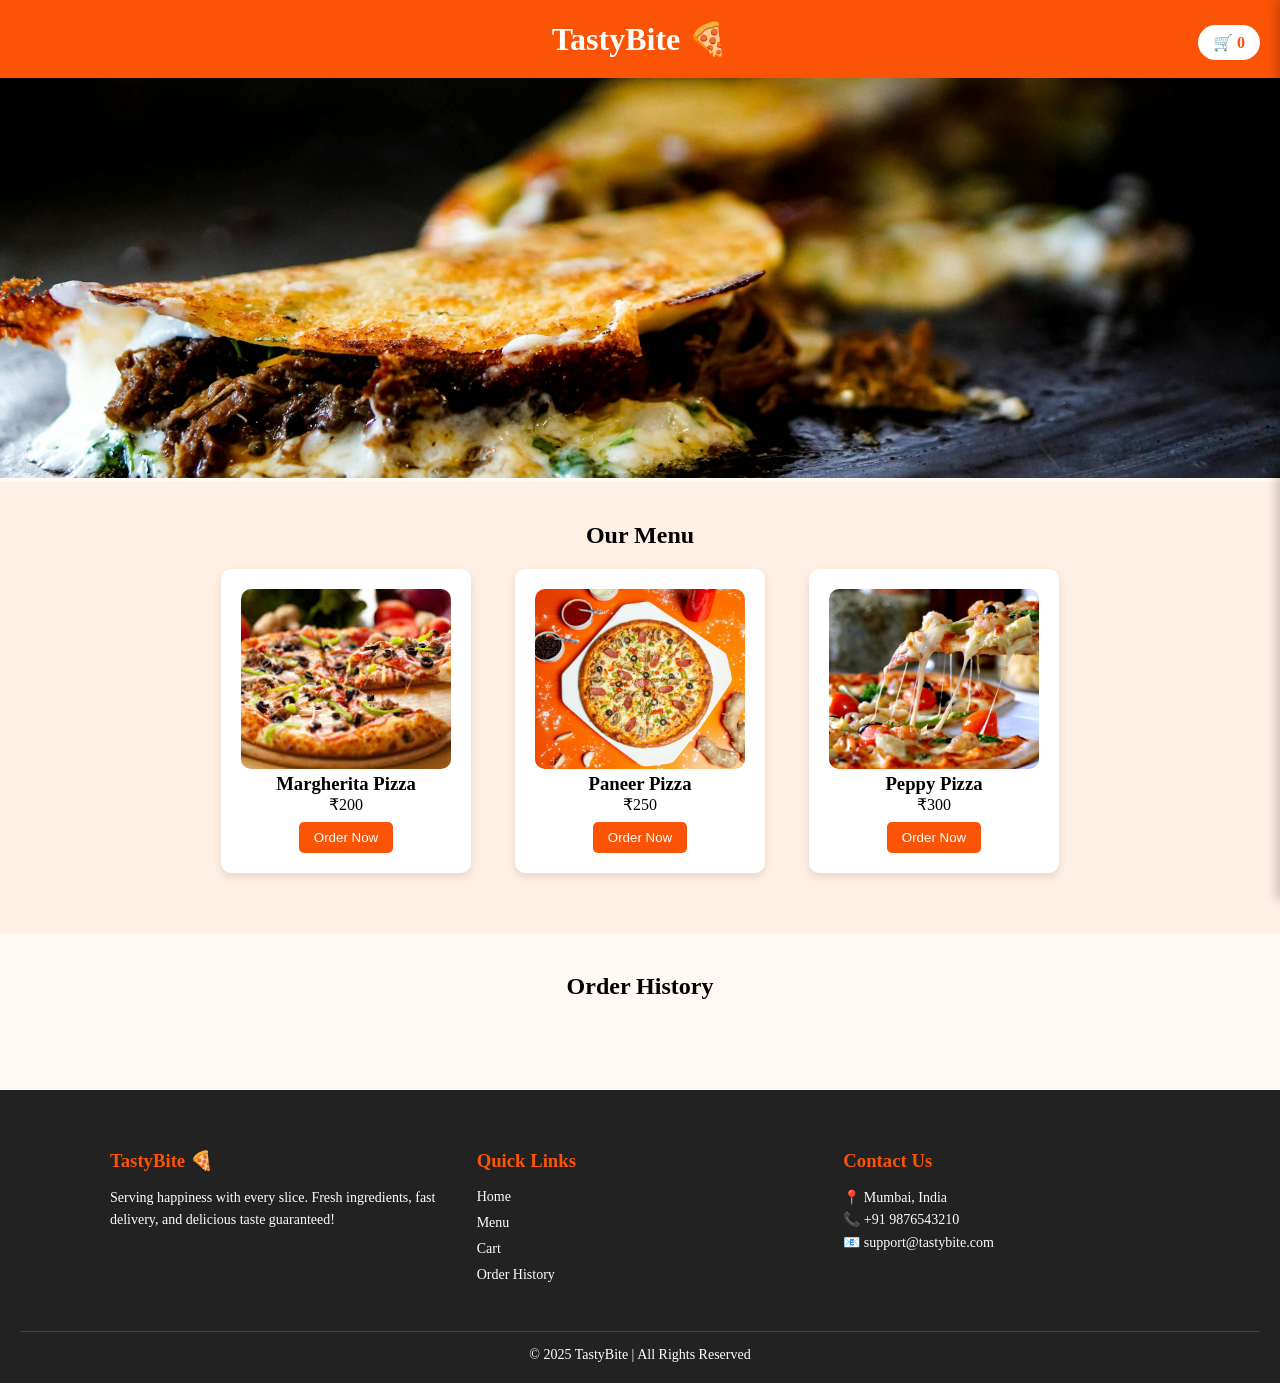
==== index.html @ 50d95142 "Add files via upload Signed-off-by: Sayali <109415353+sayu06@users.noreply.github.com>" ====
<!DOCTYPE html>
<html lang="en">
<head>
<meta charset="UTF-8">
<meta name="viewport" content="width=device-width, initial-scale=1.0">
<title>TastyBite</title>
<link rel="stylesheet" href="tastestyle.css">
</head>
<body>

<header>
    <h1>TastyBite 🍕</h1>
    <div class="cart-icon" onclick="toggleCart()">
        🛒 <span id="cart-count">0</span>
    </div>
</header>

<!-- Banner -->
<section class="banner">
    <img src="banner.jpg" alt="Banner">
</section>

<!-- Menu -->
<section class="menu">
    <h2>Our Menu</h2>

    <div class="menu-item">
        <img src="margrita.jpg" class="menu-image">
        <h3>Margherita Pizza</h3>
        <p>₹200</p>
        <button onclick="addToCart('Margherita Pizza',200)">Order Now</button>
    </div>

    <div class="menu-item">
        <img src="peppy.jpg" class="menu-image">
        <h3>Paneer Pizza</h3>
        <p>₹250</p>
        <button onclick="addToCart('Paneer Pizza',250)">Order Now</button>
    </div>

    <div class="menu-item">
        <img src="peri.jpg" class="menu-image">
        <h3>Peppy Pizza</h3>
        <p>₹300</p>
        <button onclick="addToCart('Peppy Pizza',300)">Order Now</button>
    </div>
</section>

<!-- CART SIDEBAR -->
<div id="cart-sidebar" class="cart-sidebar">

    <h2>Your Cart</h2>

    <div id="cart-items"></div>

    <h3>Total: ₹<span id="total-price">0</span></h3>

    <button onclick="showAddressForm()">Proceed</button>
    <button class="close-btn" onclick="toggleCart()">Close</button>

    <!-- ADDRESS FORM INSIDE CART -->
    <div id="address-form" class="address-form">
        <h3>Delivery Details</h3>

        <input type="text" id="cust-name" placeholder="Full Name">
        <input type="text" id="cust-phone" placeholder="Phone Number">
        <textarea id="cust-address" placeholder="Full Address"></textarea>

        <button onclick="placeOrder()">Place Order</button>
    </div>

</div>

<!-- Order History -->
<section class="order-history">
    <h2>Order History</h2>
    <div id="order-history-list"></div>
</section>

<script src="script.js"></script>

<!-- FOOTER SECTION -->
<footer class="footer">

    <div class="footer-container">

        <div class="footer-box">
            <h3>TastyBite 🍕</h3>
            <p>Serving happiness with every slice. Fresh ingredients, fast delivery, and delicious taste guaranteed!</p>
        </div>

        <div class="footer-box">
            <h3>Quick Links</h3>
            <ul>
                <li><a href="#">Home</a></li>
                <li><a href="#">Menu</a></li>
                <li><a href="#">Cart</a></li>
                <li><a href="#">Order History</a></li>
            </ul>
        </div>

        <div class="footer-box">
            <h3>Contact Us</h3>
            <p>📍 Mumbai, India</p>
            <p>📞 +91 9876543210</p>
            <p>📧 support@tastybite.com</p>
        </div>

    </div>

    <div class="footer-bottom">
        <p>© 2025 TastyBite | All Rights Reserved</p>
    </div>

</footer>
</body>
</html>
---- tastestyle.css ----
*{
    margin:0;
    padding:0;
    box-sizing:border-box;
}

body{
    font-family:cursive;
    background:#fff9f4;
}

/* Header */
header{
    background:#fb5407;
    color:white;
    padding:20px;
    text-align:center;
    position:relative;
}

.cart-icon{
    position:absolute;
    right:20px;
    top:25px;
    background:white;
    color:#fb5407;
    padding:8px 15px;
    border-radius:20px;
    cursor:pointer;
    font-weight:bold;
}

/* Banner */
.banner img{
    width:100%;
    height:400px;
    object-fit:cover;
}

/* Menu */
.menu{
    padding:40px 20px;
    text-align:center;
    background:#fff0e6;
}

.menu-item{
    display:inline-block;
    width:250px;
    margin:20px;
    padding:20px;
    background:white;
    border-radius:10px;
    box-shadow:0 4px 10px rgba(0,0,0,0.1);
}

.menu-image{
    width:100%;
    height:180px;
    object-fit:cover;
    border-radius:10px;
}

button{
    background:#fb5407;
    color:white;
    border:none;
    padding:8px 15px;
    border-radius:5px;
    cursor:pointer;
    margin-top:8px;
}

button:hover{
    background:#e04843;
}

/* Cart Sidebar */
.cart-sidebar{
    position:fixed;
    top:0;
    right:-400px;
    width:400px;
    height:100%;
    background:white;
    box-shadow:-4px 0 10px rgba(0,0,0,0.2);
    padding:20px;
    transition:0.4s;
    overflow-y:auto;
}

.cart-sidebar.active{
    right:0;
}

.cart-item{
    border-bottom:1px solid #ddd;
    padding:10px 0;
}

.cart-item button{
    background:red;
}

/* Address Form Inside Cart */
.address-form{
    display:none;
    margin-top:20px;
    padding-top:15px;
    border-top:1px solid #ccc;
}

.address-form input,
.address-form textarea{
    width:100%;
    padding:8px;
    margin:8px 0;
    border:1px solid #ccc;
    border-radius:5px;
}

.close-btn{
    background:gray;
}

/* Order History */
.order-history{
    padding:40px;
    text-align:center;
}

.order-card{
    background:#fb5407;
    padding:20px;
    margin:15px auto;
    width:350px;
    border-radius:10px;
    box-shadow:0 4px 10px rgba(0,0,0,0.1);
    text-align:left;
}
/* FOOTER */
.footer{
    background:#222;
    color:white;
    padding:40px 20px 20px;
    margin-top:50px;
}

.footer-container{
    display:flex;
    justify-content:space-between;
    flex-wrap:wrap;
    max-width:1100px;
    margin:auto;
}

.footer-box{
    flex:1;
    min-width:250px;
    margin:20px;
}

.footer-box h3{
    margin-bottom:15px;
    color:#fb5407;
}

.footer-box p{
    font-size:14px;
    line-height:1.6;
}

.footer-box ul{
    list-style:none;
}

.footer-box ul li{
    margin-bottom:8px;
}

.footer-box ul li a{
    color:white;
    text-decoration:none;
    font-size:14px;
}

.footer-box ul li a:hover{
    color:#fb5407;
}

.footer-bottom{
    text-align:center;
    margin-top:20px;
    border-top:1px solid #444;
    padding-top:15px;
    font-size:14px;
}
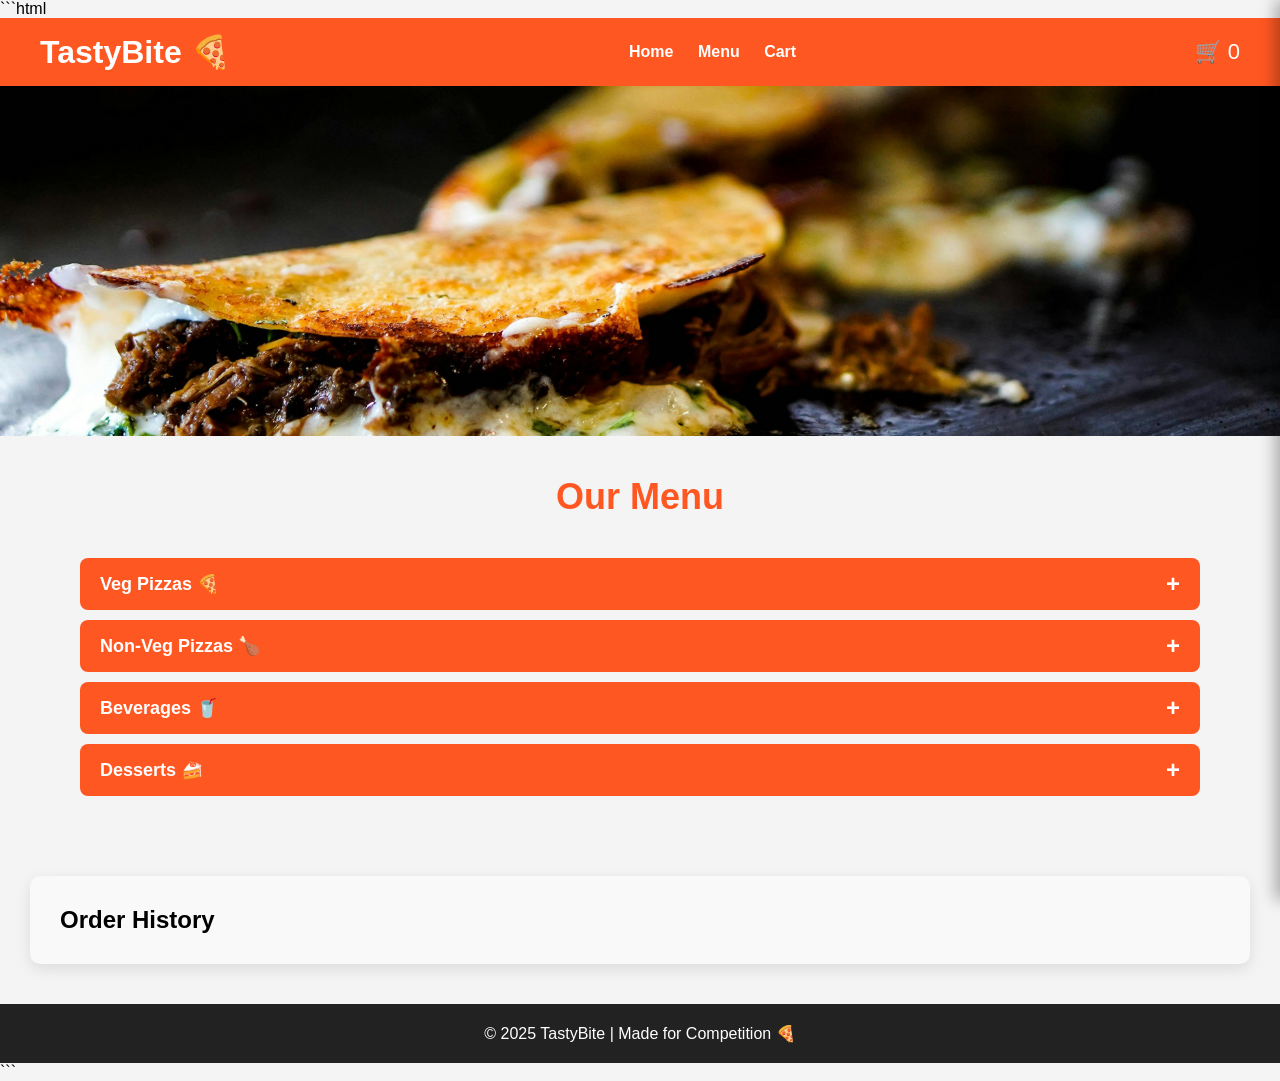
==== commit 7336fe22: "Add files via upload Signed-off-by: Sayali <109415353+sayu06@users.noreply.github.com>" ====
--- a/index.html
+++ b/index.html
@@ -1,117 +1,158 @@
+```html
 <!DOCTYPE html>
-<html lang="en">
+<html>
+
 <head>
-<meta charset="UTF-8">
-<meta name="viewport" content="width=device-width, initial-scale=1.0">
 <title>TastyBite</title>
-<link rel="stylesheet" href="tastestyle.css">
+<link rel="stylesheet" href="./style.css">
 </head>
+
 <body>
 
 <header>
-    <h1>TastyBite 🍕</h1>
-    <div class="cart-icon" onclick="toggleCart()">
-        🛒 <span id="cart-count">0</span>
-    </div>
+
+<h1>TastyBite 🍕</h1>
+
+<nav>
+<a href="#">Home</a>
+<a href="#menu">Menu</a>
+<a href="#cart">Cart</a>
+</nav>
+
+<div class="cart-icon" onclick="toggleCart()">
+🛒 <span id="cart-count">0</span>
+</div>
+
 </header>
 
-<!-- Banner -->
+
 <section class="banner">
-    <img src="banner.jpg" alt="Banner">
+<img src="banner.jpg">
 </section>
 
-<!-- Menu -->
-<section class="menu">
-    <h2>Our Menu</h2>
 
+<section id="menu" class="menu">
+  <h2>Our Menu</h2>
+
+  <!-- Veg Pizzas -->
+  <button class="category-btn">Veg Pizzas 🍕</button>
+  <div class="menu-container">
     <div class="menu-item">
-        <img src="margrita.jpg" class="menu-image">
-        <h3>Margherita Pizza</h3>
-        <p>₹200</p>
-        <button onclick="addToCart('Margherita Pizza',200)">Order Now</button>
+      <img src="margrita.jpg" alt="Margherita Pizza">
+      <h4>Margherita Pizza</h4>
+      <p>₹200</p>
+      <button onclick="addToCart('Margherita Pizza',200)">Add to Cart</button>
     </div>
 
     <div class="menu-item">
-        <img src="peppy.jpg" class="menu-image">
-        <h3>Paneer Pizza</h3>
-        <p>₹250</p>
-        <button onclick="addToCart('Paneer Pizza',250)">Order Now</button>
+      <img src="peppy.jpg" alt="Paneer Pizza">
+      <h4>Paneer Pizza</h4>
+      <p>₹250</p>
+      <button onclick="addToCart('Paneer Pizza',250)">Add to Cart</button>
+    </div>
+  </div>
+
+  <!-- Non-Veg Pizzas -->
+  <button class="category-btn">Non-Veg Pizzas 🍗</button>
+  <div class="menu-container">
+    <div class="menu-item">
+      <img src="chicken.jpg" alt="Chicken Pizza">
+      <h4>Chicken Pizza</h4>
+      <p>₹300</p>
+      <button onclick="addToCart('Chicken Pizza',300)">Add to Cart</button>
     </div>
 
     <div class="menu-item">
-        <img src="peri.jpg" class="menu-image">
-        <h3>Peppy Pizza</h3>
-        <p>₹300</p>
-        <button onclick="addToCart('Peppy Pizza',300)">Order Now</button>
+      <img src="pepperoni.jpg" alt="Pepperoni Pizza">
+      <h4>Pepperoni Pizza</h4>
+      <p>₹350</p>
+      <button onclick="addToCart('Pepperoni Pizza',350)">Add to Cart</button>
     </div>
+  </div>
+
+  <!-- Beverages -->
+  <button class="category-btn">Beverages 🥤</button>
+  <div class="menu-container">
+    <div class="menu-item">
+      <img src="cola.jpg" alt="Coca Cola">
+      <h4>Coca Cola</h4>
+      <p>₹50</p>
+      <button onclick="addToCart('Coca Cola',50)">Add to Cart</button>
+    </div>
+    <div class="menu-item">
+      <img src="sprite.jpg" alt="Sprite">
+      <h4>Sprite</h4>
+      <p>₹50</p>
+      <button onclick="addToCart('Sprite',50)">Add to Cart</button>
+    </div>
+  </div>
+
+  <!-- Desserts -->
+  <button class="category-btn">Desserts 🍰</button>
+  <div class="menu-container">
+    <div class="menu-item">
+      <img src="brownie.jpg" alt="Chocolate Brownie">
+      <h4>Chocolate Brownie</h4>
+      <p>₹100</p>
+      <button onclick="addToCart('Chocolate Brownie',100)">Add to Cart</button>
+    </div>
+    <div class="menu-item">
+      <img src="icecream.jpg" alt="Ice Cream">
+      <h4>Ice Cream</h4>
+      <p>₹80</p>
+      <button onclick="addToCart('Ice Cream',80)">Add to Cart</button>
+    </div>
+  </div>
+
 </section>
+<!-- CART SIDEBAR -->
+<div id="cart" class="cart">
 
-<!-- CART SIDEBAR -->
-<div id="cart-sidebar" class="cart-sidebar">
+<h2>Your Cart</h2>
 
-    <h2>Your Cart</h2>
+<div id="cart-items"></div>
 
-    <div id="cart-items"></div>
+<h3>Total ₹<span id="total">0</span></h3>
 
-    <h3>Total: ₹<span id="total-price">0</span></h3>
+<button onclick="showCheckout()">Checkout</button>
+<button onclick="toggleCart()">Close</button>
 
-    <button onclick="showAddressForm()">Proceed</button>
-    <button class="close-btn" onclick="toggleCart()">Close</button>
+<!-- DELIVERY DETAILS (hidden by default) -->
+<div id="checkout-form" style="display:none; margin-top:20px;">
 
-    <!-- ADDRESS FORM INSIDE CART -->
-    <div id="address-form" class="address-form">
-        <h3>Delivery Details</h3>
+<h3>Delivery Details</h3>
+<input type="text" id="cust-name" placeholder="Full Name">
+<input type="text" id="cust-phone" placeholder="Phone Number">
+<textarea id="cust-address" placeholder="Delivery Address"></textarea>
 
-        <input type="text" id="cust-name" placeholder="Full Name">
-        <input type="text" id="cust-phone" placeholder="Phone Number">
-        <textarea id="cust-address" placeholder="Full Address"></textarea>
+<h3>Select Payment</h3>
+<label><input type="radio" name="payment" value="UPI"> UPI</label>
+<label><input type="radio" name="payment" value="Card"> Card</label>
+<label><input type="radio" name="payment" value="COD"> Cash On Delivery</label>
 
-        <button onclick="placeOrder()">Place Order</button>
-    </div>
+<br><br>
+<button onclick="placeOrder()">Place Order</button>
 
 </div>
 
-<!-- Order History -->
-<section class="order-history">
-    <h2>Order History</h2>
-    <div id="order-history-list"></div>
+</div>
+
+
+<section id="order-history" class="history">
+<h2>Order History</h2>
+<div id="orders"></div>
 </section>
+
+
+<footer>
+
+<p>© 2025 TastyBite | Made for Competition 🍕</p>
+
+</footer>
+
 
 <script src="script.js"></script>
 
-<!-- FOOTER SECTION -->
-<footer class="footer">
-
-    <div class="footer-container">
-
-        <div class="footer-box">
-            <h3>TastyBite 🍕</h3>
-            <p>Serving happiness with every slice. Fresh ingredients, fast delivery, and delicious taste guaranteed!</p>
-        </div>
-
-        <div class="footer-box">
-            <h3>Quick Links</h3>
-            <ul>
-                <li><a href="#">Home</a></li>
-                <li><a href="#">Menu</a></li>
-                <li><a href="#">Cart</a></li>
-                <li><a href="#">Order History</a></li>
-            </ul>
-        </div>
-
-        <div class="footer-box">
-            <h3>Contact Us</h3>
-            <p>📍 Mumbai, India</p>
-            <p>📞 +91 9876543210</p>
-            <p>📧 support@tastybite.com</p>
-        </div>
-
-    </div>
-
-    <div class="footer-bottom">
-        <p>© 2025 TastyBite | All Rights Reserved</p>
-    </div>
-
-</footer>
 </body>
-</html>+</html>
+```
--- a/style.css
+++ b/style.css
@@ -0,0 +1,299 @@
+*{
+margin:0;
+padding:0;
+box-sizing:border-box;
+font-family:Arial, sans-serif;
+}
+
+body{
+background:#f4f4f4;
+}
+
+/* HEADER */
+
+header{
+display:flex;
+justify-content:space-between;
+align-items:center;
+padding:15px 40px;
+background:#ff5722;
+color:white;
+}
+
+nav a{
+color:white;
+margin:0 10px;
+text-decoration:none;
+font-weight:bold;
+}
+
+.cart-icon{
+cursor:pointer;
+font-size:22px;
+}
+
+/* BANNER */
+
+.banner img{
+width:100%;
+height:350px;
+object-fit:cover;
+}
+
+/* MENU */
+
+.menu {
+    padding:40px;
+    max-width:1200px;
+    margin:0 auto;
+}
+
+.menu h2{
+    text-align:center;
+    font-size:36px;
+    color:#ff5722;
+    margin-bottom:40px;
+}
+
+/* Accordion Buttons (Categories) */
+.category-btn{
+    width:100%;
+    padding:15px 20px;
+    margin:15px 0;
+    background:#ff5722;
+    color:white;
+    border:none;
+    text-align:left;
+    font-size:20px;
+    font-weight:bold;
+    border-radius:10px;
+    cursor:pointer;
+    transition:0.3s;
+    display:flex;
+    justify-content:space-between;
+    align-items:center;
+}
+
+.category-btn:hover{
+    background:#e64a19;
+}
+
+.category-btn::after{
+    content:"+";
+    font-size:24px;
+    transition:0.3s;
+}
+
+/* When active, change + to - */
+.category-btn.active::after{
+    content:"-";
+}
+
+/* Menu Items Container */
+.menu-container{
+    display:none;
+    flex-wrap:wrap;
+    gap:25px;
+    margin-top:20px;
+    justify-content:flex-start;
+}
+
+/* Menu Item Card */
+.menu-item{
+    background:white;
+    width:220px;
+    padding:15px;
+    border-radius:15px;
+    box-shadow:0 10px 20px rgba(0,0,0,0.1);
+    transition:0.3s;
+    text-align:center;
+    cursor:pointer;
+}
+
+.menu-item:hover{
+    transform:translateY(-5px);
+    box-shadow:0 15px 25px rgba(0,0,0,0.2);
+}
+
+/* Image Styling */
+.menu-item img{
+    width:100%;
+    height:150px;
+    object-fit:cover;
+    border-radius:12px;
+    margin-bottom:10px;
+}
+
+/* Menu Item Text */
+.menu-item h4{
+    font-size:18px;
+    color:#333;
+    margin-bottom:5px;
+}
+
+.menu-item p{
+    font-size:16px;
+    color:#ff5722;
+    font-weight:bold;
+    margin-bottom:10px;
+}
+
+/* Add to Cart Button */
+.menu-item button{
+    padding:10px 15px;
+    border:none;
+    background:#ff5722;
+    color:white;
+    border-radius:8px;
+    cursor:pointer;
+    transition:0.3s;
+}
+
+.menu-item button:hover{
+    background:#e64a19;
+}
+
+/* CART */
+
+.cart{
+position:fixed;
+top:0;
+right:-350px;
+width:350px;
+height:100%;
+background:white;
+padding:20px;
+box-shadow:-5px 0 10px rgba(0,0,0,0.2);
+transition:0.3s;
+}
+
+.cart.active{
+right:0;
+}
+
+#cart-items p{
+border-bottom:1px solid #ddd;
+padding:8px;
+}
+
+/* LOGIN REGISTER */
+
+.auth-body{
+height:100vh;
+display:flex;
+justify-content:center;
+align-items:center;
+background:linear-gradient(135deg,#ff7e5f,#feb47b);
+}
+
+.auth-box{
+background:white;
+padding:40px;
+width:320px;
+border-radius:12px;
+text-align:center;
+box-shadow:0 10px 25px rgba(0,0,0,0.2);
+}
+
+.auth-box input{
+width:100%;
+padding:10px;
+margin:10px 0;
+}
+
+.auth-box button{
+width:100%;
+padding:10px;
+background:#ff5722;
+border:none;
+color:white;
+cursor:pointer;
+border-radius:6px;
+}
+
+/* FOOTER */
+
+footer{
+background:#222;
+color:white;
+text-align:center;
+padding:20px;
+margin-top:40px;
+}
+.cart{
+position:fixed;
+right:-400px;
+top:0;
+width:400px;
+height:100%;
+background:white;
+padding:20px;
+box-shadow:-5px 0 15px rgba(0,0,0,0.3);
+transition:0.3s;
+overflow-y:auto;
+}
+
+.cart button{
+padding:10px;
+margin-top:10px;
+background:#ff5722;
+color:white;
+border:none;
+cursor:pointer;
+border-radius:5px;
+}
+
+#checkout-form input,
+#checkout-form textarea{
+width:100%;
+padding:10px;
+margin:8px 0;
+border:1px solid #ccc;
+border-radius:5px;
+}
+.history{
+padding:30px;
+background:#f9f9f9;
+margin:30px;
+border-radius:10px;
+box-shadow:0 5px 15px rgba(0,0,0,0.1);
+}
+
+.history p{
+background:white;
+padding:15px;
+border-radius:8px;
+margin-bottom:15px;
+box-shadow:0 2px 5px rgba(0,0,0,0.1);
+}
+
+.history hr{
+border:none;
+border-top:1px solid #ccc;
+margin:10px 0;
+}
+/* Hide all menu items initially */
+.menu-container{
+  display:none;
+  flex-wrap:wrap;
+  gap:20px;
+  margin-bottom:20px;
+}
+
+.category-btn{
+  width:100%;
+  padding:12px 20px;
+  margin:10px 0;
+  background:#ff5722;
+  color:white;
+  border:none;
+  text-align:left;
+  font-size:18px;
+  cursor:pointer;
+  border-radius:8px;
+  transition:0.3s;
+}
+
+.category-btn:hover{
+  background:#e64a19;
+}
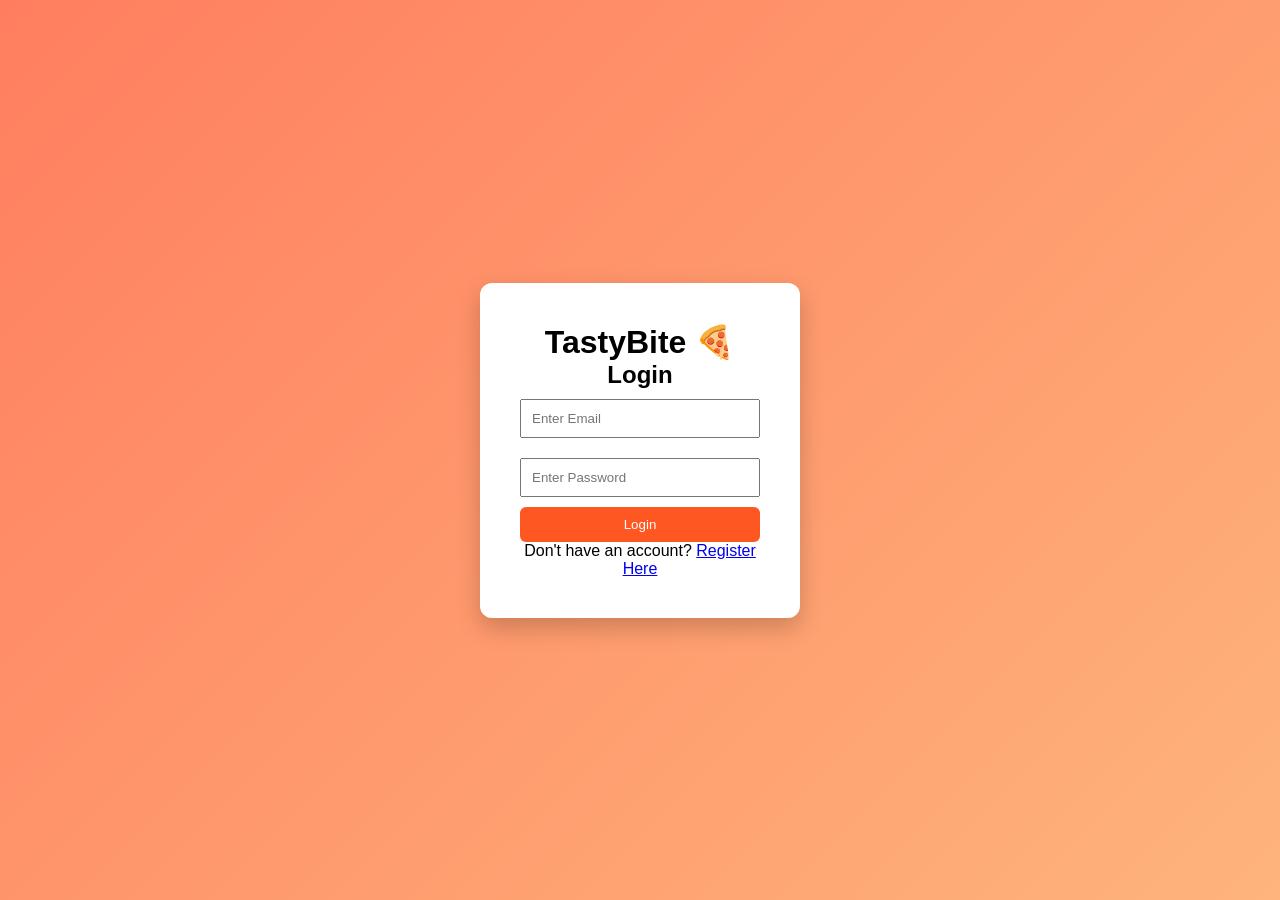
==== commit 7b473488: "Add files via upload Signed-off-by: Sayali <109415353+sayu06@users.noreply.github.com>" ====
--- a/index.html
+++ b/index.html
@@ -1,158 +1,51 @@
-```html
+
 <!DOCTYPE html>
 <html>
-
 <head>
-<title>TastyBite</title>
-<link rel="stylesheet" href="./style.css">
+<title>TastyBite Login</title>
+<link rel="stylesheet" href="style.css">
 </head>
 
-<body>
+<body class="auth-body">
 
-<header>
+<div class="auth-box">
 
 <h1>TastyBite 🍕</h1>
+<h2>Login</h2>
 
-<nav>
-<a href="#">Home</a>
-<a href="#menu">Menu</a>
-<a href="#cart">Cart</a>
-</nav>
+<input type="email" id="email" placeholder="Enter Email">
 
-<div class="cart-icon" onclick="toggleCart()">
-🛒 <span id="cart-count">0</span>
-</div>
+<input type="password" id="password" placeholder="Enter Password">
 
-</header>
+<button onclick="login()">Login</button>
 
-
-<section class="banner">
-<img src="banner.jpg">
-</section>
-
-
-<section id="menu" class="menu">
-  <h2>Our Menu</h2>
-
-  <!-- Veg Pizzas -->
-  <button class="category-btn">Veg Pizzas 🍕</button>
-  <div class="menu-container">
-    <div class="menu-item">
-      <img src="margrita.jpg" alt="Margherita Pizza">
-      <h4>Margherita Pizza</h4>
-      <p>₹200</p>
-      <button onclick="addToCart('Margherita Pizza',200)">Add to Cart</button>
-    </div>
-
-    <div class="menu-item">
-      <img src="peppy.jpg" alt="Paneer Pizza">
-      <h4>Paneer Pizza</h4>
-      <p>₹250</p>
-      <button onclick="addToCart('Paneer Pizza',250)">Add to Cart</button>
-    </div>
-  </div>
-
-  <!-- Non-Veg Pizzas -->
-  <button class="category-btn">Non-Veg Pizzas 🍗</button>
-  <div class="menu-container">
-    <div class="menu-item">
-      <img src="chicken.jpg" alt="Chicken Pizza">
-      <h4>Chicken Pizza</h4>
-      <p>₹300</p>
-      <button onclick="addToCart('Chicken Pizza',300)">Add to Cart</button>
-    </div>
-
-    <div class="menu-item">
-      <img src="pepperoni.jpg" alt="Pepperoni Pizza">
-      <h4>Pepperoni Pizza</h4>
-      <p>₹350</p>
-      <button onclick="addToCart('Pepperoni Pizza',350)">Add to Cart</button>
-    </div>
-  </div>
-
-  <!-- Beverages -->
-  <button class="category-btn">Beverages 🥤</button>
-  <div class="menu-container">
-    <div class="menu-item">
-      <img src="cola.jpg" alt="Coca Cola">
-      <h4>Coca Cola</h4>
-      <p>₹50</p>
-      <button onclick="addToCart('Coca Cola',50)">Add to Cart</button>
-    </div>
-    <div class="menu-item">
-      <img src="sprite.jpg" alt="Sprite">
-      <h4>Sprite</h4>
-      <p>₹50</p>
-      <button onclick="addToCart('Sprite',50)">Add to Cart</button>
-    </div>
-  </div>
-
-  <!-- Desserts -->
-  <button class="category-btn">Desserts 🍰</button>
-  <div class="menu-container">
-    <div class="menu-item">
-      <img src="brownie.jpg" alt="Chocolate Brownie">
-      <h4>Chocolate Brownie</h4>
-      <p>₹100</p>
-      <button onclick="addToCart('Chocolate Brownie',100)">Add to Cart</button>
-    </div>
-    <div class="menu-item">
-      <img src="icecream.jpg" alt="Ice Cream">
-      <h4>Ice Cream</h4>
-      <p>₹80</p>
-      <button onclick="addToCart('Ice Cream',80)">Add to Cart</button>
-    </div>
-  </div>
-
-</section>
-<!-- CART SIDEBAR -->
-<div id="cart" class="cart">
-
-<h2>Your Cart</h2>
-
-<div id="cart-items"></div>
-
-<h3>Total ₹<span id="total">0</span></h3>
-
-<button onclick="showCheckout()">Checkout</button>
-<button onclick="toggleCart()">Close</button>
-
-<!-- DELIVERY DETAILS (hidden by default) -->
-<div id="checkout-form" style="display:none; margin-top:20px;">
-
-<h3>Delivery Details</h3>
-<input type="text" id="cust-name" placeholder="Full Name">
-<input type="text" id="cust-phone" placeholder="Phone Number">
-<textarea id="cust-address" placeholder="Delivery Address"></textarea>
-
-<h3>Select Payment</h3>
-<label><input type="radio" name="payment" value="UPI"> UPI</label>
-<label><input type="radio" name="payment" value="Card"> Card</label>
-<label><input type="radio" name="payment" value="COD"> Cash On Delivery</label>
-
-<br><br>
-<button onclick="placeOrder()">Place Order</button>
+<p>
+Don't have an account?
+<a href="register.html">Register Here</a>
+</p>
 
 </div>
 
-</div>
+<script>
 
+function login(){
 
-<section id="order-history" class="history">
-<h2>Order History</h2>
-<div id="orders"></div>
-</section>
+let email=document.getElementById("email").value
+let pass=document.getElementById("password").value
 
+if(email=="" || pass==""){
+alert("Please fill all fields")
+return
+}
 
-<footer>
+alert("Login Successful 🎉")
 
-<p>© 2025 TastyBite | Made for Competition 🍕</p>
+window.location.href="home.html"
 
-</footer>
+}
 
-
-<script src="script.js"></script>
+</script>
 
 </body>
 </html>
-```
+
--- a/style.css
+++ b/style.css
@@ -296,4 +296,372 @@
 
 .category-btn:hover{
   background:#e64a19;
+}
+
+/* HORIZONTAL CART BAR */
+
+.cart-bar{
+position:fixed;
+bottom:-400px;
+left:0;
+width:100%;
+background:white;
+box-shadow:0 -3px 10px rgba(0,0,0,0.2);
+padding:20px;
+transition:0.4s;
+z-index:1000;
+}
+
+.cart-bar.active{
+bottom:0;
+}
+
+/* cart items horizontal */
+
+.cart-items{
+display:flex;
+overflow-x:auto;
+gap:20px;
+padding:10px 0;
+}
+
+.cart-item{
+min-width:150px;
+background:#f5f5f5;
+padding:10px;
+border-radius:10px;
+text-align:center;
+}
+
+/* summary */
+
+.cart-summary{
+display:flex;
+justify-content:space-between;
+align-items:center;
+margin-top:10px;
+}
+
+/* checkout form */
+
+.checkout-form{
+display:none;
+margin-top:20px;
+}
+
+.checkout-form input,
+.checkout-form textarea{
+width:100%;
+padding:8px;
+margin:5px 0;
+border:1px solid #ccc;
+border-radius:5px;
+}
+.menu{
+padding:40px;
+background:#f9f9f9;
+}
+
+.category{
+margin-bottom:40px;
+}
+
+.category h3{
+margin-bottom:15px;
+font-size:22px;
+}
+
+/* slider layout */
+
+.slider{
+position:relative;
+display:flex;
+align-items:center;
+}
+
+/* horizontal menu */
+
+.menu-container{
+display:flex;
+gap:20px;
+overflow-x:auto;
+scroll-behavior:smooth;
+padding:10px;
+}
+
+.menu-container::-webkit-scrollbar{
+display:none;
+}
+
+/* food card */
+
+.menu-item{
+min-width:220px;
+background:white;
+border-radius:15px;
+box-shadow:0 4px 15px rgba(0,0,0,0.15);
+padding:15px;
+text-align:center;
+transition:0.3s;
+}
+
+.menu-item:hover{
+transform:scale(1.05);
+}
+
+/* food image */
+
+.menu-item img{
+width:100%;
+height:140px;
+object-fit:cover;
+border-radius:12px;
+}
+
+/* add button */
+
+.menu-item button{
+background:#ff7a00;
+color:white;
+border:none;
+padding:8px 14px;
+border-radius:20px;
+cursor:pointer;
+margin-top:10px;
+}
+
+.menu-item button:hover{
+background:#e56700;
+}
+
+/* slider buttons */
+
+.slide-btn{
+position:absolute;
+top:40%;
+background:#ff7a00;
+color:white;
+border:none;
+font-size:20px;
+padding:10px 14px;
+cursor:pointer;
+border-radius:50%;
+z-index:10;
+}
+
+.left{
+left:-10px;
+}
+
+.right{
+right:-10px;
+}
+
+.menu{
+padding:80px 0;
+background:#f8f8f8;
+text-align:center;
+}
+.menu h2{
+font-size:36px;
+font-weight:700;
+margin-bottom:50px;
+color:#222;
+letter-spacing:1px;
+}
+.category{
+margin-bottom:60px;
+}
+
+.category h3{
+font-size:26px;
+font-weight:600;
+margin-bottom:25px;
+color:#333;
+}
+.slider{
+display:flex;
+align-items:center;
+justify-content:center;
+position:relative;
+}
+.menu-container{
+display:flex;
+gap:30px;
+overflow-x:auto;
+padding:10px 40px;
+scroll-behavior:smooth;
+}
+.menu-container::-webkit-scrollbar{
+display:none;
+}
+.menu-item{
+min-width:220px;
+background:white;
+border-radius:15px;
+padding:18px;
+text-align:center;
+box-shadow:0 4px 12px rgba(0,0,0,0.1);
+transition:0.3s;
+}
+.menu-item:hover{
+transform:translateY(-6px);
+}
+.menu-item img{
+width:100%;
+height:150px;
+object-fit:cover;
+border-radius:10px;
+margin-bottom:12px;
+}
+.menu-item h4{
+font-size:18px;
+font-weight:600;
+margin-bottom:5px;
+}
+.menu-item p{
+font-size:16px;
+font-weight:bold;
+color:#ff6600;
+margin-bottom:10px;
+}
+.menu-item button{
+background:#ff6600;
+color:white;
+border:none;
+padding:8px 16px;
+border-radius:20px;
+font-size:14px;
+cursor:pointer;
+}
+.menu-item button:hover{
+background:#e65c00;
+}
+.slide-btn{
+position:absolute;
+top:40%;
+background:white;
+border:none;
+font-size:18px;
+width:38px;
+height:38px;
+border-radius:50%;
+box-shadow:0 2px 8px rgba(0,0,0,0.2);
+cursor:pointer;
+}
+
+.left{
+left:0;
+}
+
+.right{
+right:0;
+}
+.slide-btn:hover{
+background:#ff6b00;
+color:white;
+}
+
+#h-menu{
+    display: flex;
+    justify-content: center;   /* center horizontally */
+    align-items: center;       /* center vertically */
+    gap: 40px;                 /* space between items */
+    margin-top: 40px;          /* space from top */
+    margin-bottom: 40px;
+    flex-wrap: wrap;           /* responsive */
+    text-align: center;
+    font-size: 40px;
+    color:#e64a19;
+    text-decoration: underline;
+    font-weight: bold;
+}
+.h-cat{
+    display: flex;
+    justify-content: center;   /* center horizontally */
+    align-items: center;       /* center vertically */
+    gap: 40px;                 /* space between items */
+    margin-top: 40px;          /* space from top */
+    margin-bottom: 40px;
+    flex-wrap: wrap;           /* responsive */
+    text-align: center;
+    font-size: 40px;
+    color:#e64a19;
+
+    font-weight: bold;
+}
+
+.about{
+padding:80px 10%;
+background:#fff;
+}
+
+.about h2{
+text-align:center;
+font-size:34px;
+margin-bottom:40px;
+}
+
+.about-container{
+display:flex;
+align-items:center;
+justify-content:center;
+gap:40px;
+flex-wrap:wrap;
+}
+
+.about-text{
+max-width:500px;
+font-size:16px;
+line-height:1.6;
+color:#444;
+}
+
+.about-img img{
+width:350px;
+border-radius:15px;
+box-shadow:0 4px 15px rgba(0,0,0,0.2);
+}
+.footer{
+background:#222;
+color:white;
+padding:50px 10%;
+}
+
+.footer-container{
+display:flex;
+justify-content:space-between;
+flex-wrap:wrap;
+gap:30px;
+}
+
+.footer-col{
+max-width:250px;
+}
+
+.footer-col h3,
+.footer-col h4{
+margin-bottom:15px;
+}
+
+.footer-col a{
+display:block;
+color:#ddd;
+text-decoration:none;
+margin-bottom:8px;
+}
+
+.footer-col a:hover{
+color:#ff6600;
+}
+
+.footer-bottom{
+text-align:center;
+margin-top:40px;
+border-top:1px solid #444;
+padding-top:20px;
+color:#bbb;
+}
+html{
+scroll-behavior:smooth;
 }
